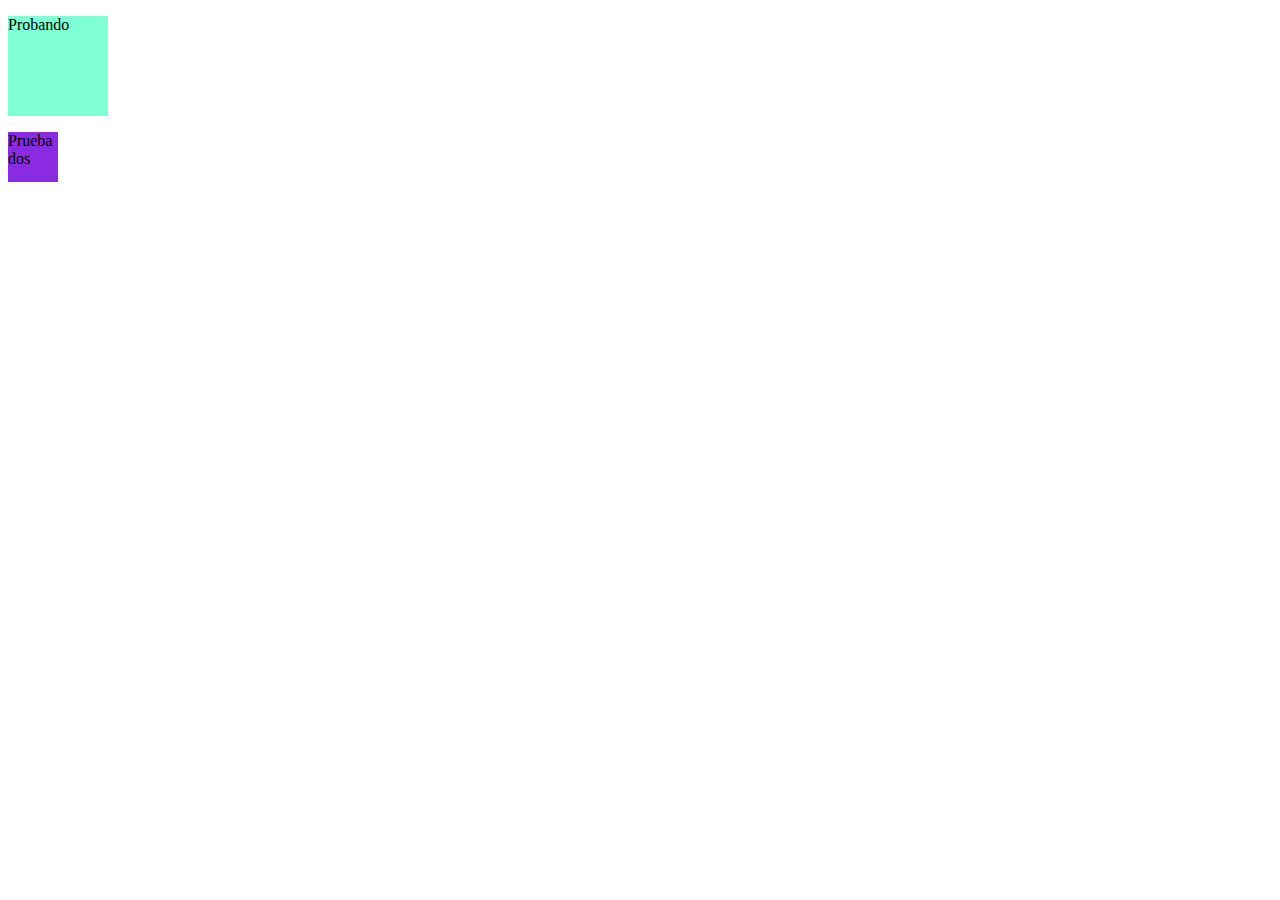
==== trabajoEnClase05/index.html @ 7f8519ed "s" ====
<!DOCTYPE html>
<html lang="en">
<head>
    <meta charset="UTF-8">
    <meta name="viewport" content="width=device-width, initial-scale=1.0">
    <title>Trabajo en Clase 05</title>
    <link rel="stylesheet" href="styles.css">
</head>
<body>
    <div class="transDown">
        <p>Probando</p>
    </div>

    <div class="box" id="box">
        <p>Prueba dos</p>
    </div>

    <script src="script.js"></script> 
</body>
</html>
---- trabajoEnClase05/styles.css ----
.transDown {
    transition: .5s, color .10s;
    width: 100px;
    height: 100px;
    background-color: aquamarine;
}

.transDown:hover {
    transform: translateY(20px);
}

.rotate {
    animation: rotate 1s linear;
}

@keyframes rotate {
    0% { transform: rotate(0deg); }
    100% { transform: rotate(360deg); }
}

.box {
    width: 50px;
    height: 50px;
    background-color: blueviolet;
}
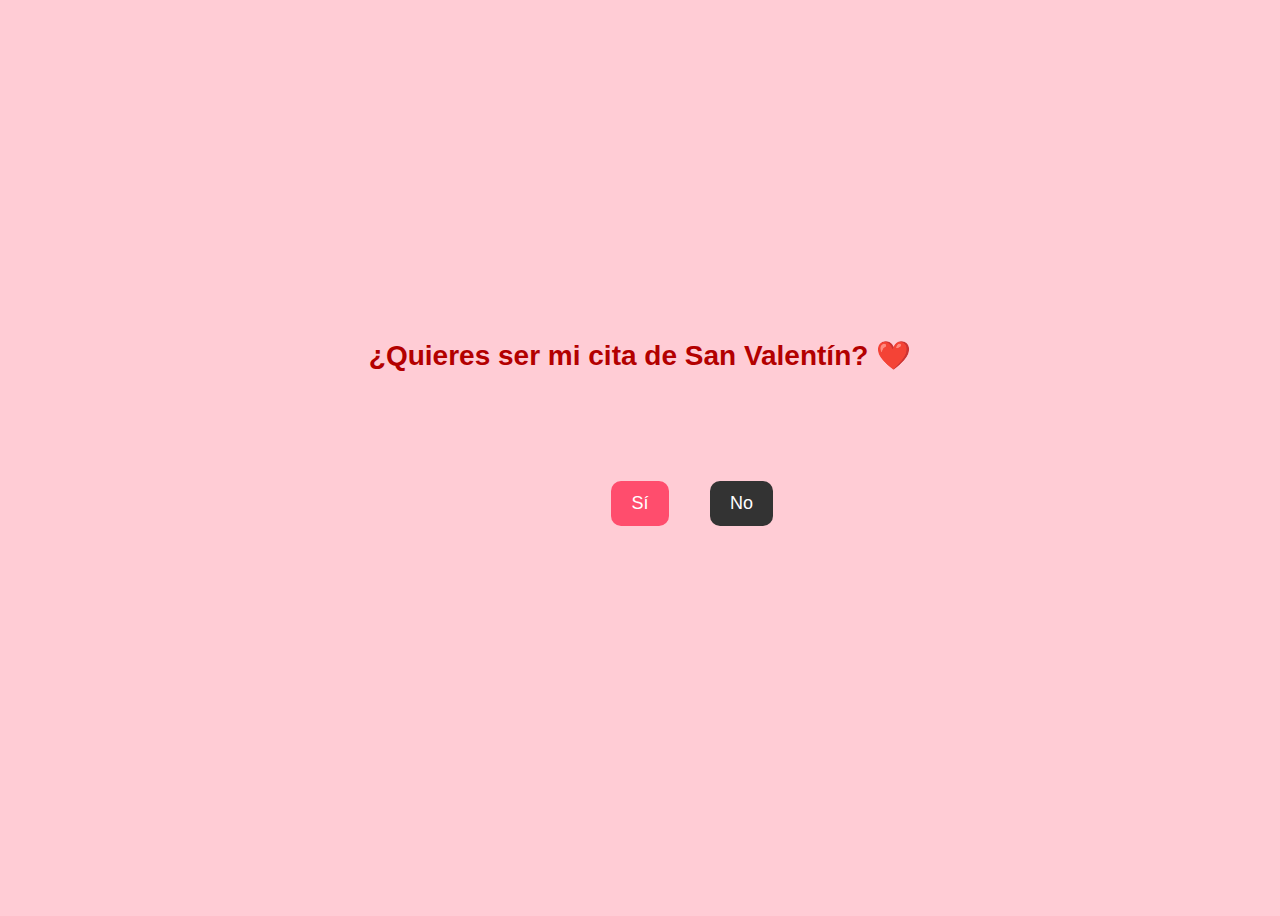
==== commit 80ca4424: "Trabajo Jennifer 5" ====
--- a/trabajoEnClase05/index.html
+++ b/trabajoEnClase05/index.html
@@ -1,20 +1,20 @@
 <!DOCTYPE html>
-<html lang="en">
+<html lang="es">
 <head>
     <meta charset="UTF-8">
     <meta name="viewport" content="width=device-width, initial-scale=1.0">
-    <title>Trabajo en Clase 05</title>
+
+    <title>¿Quieres ser mi cita?</title>
     <link rel="stylesheet" href="styles.css">
 </head>
 <body>
-    <div class="transDown">
-        <p>Probando</p>
+    <h1>¿Quieres ser mi cita de San Valentín? ❤️</h1>
+    <div class="buttons">
+        <button id="no">No</button>
     </div>
-
-    <div class="box" id="box">
-        <p>Prueba dos</p>
+    <div>
+        <button id="yes">Sí</button>
     </div>
-
-    <script src="script.js"></script> 
+    <script src="script.js"></script>
 </body>
-</html>
+</html>--- a/trabajoEnClase05/styles.css
+++ b/trabajoEnClase05/styles.css
@@ -1,25 +1,48 @@
-.transDown {
-    transition: .5s, color .10s;
-    width: 100px;
-    height: 100px;
-    background-color: aquamarine;
+body {
+    display: flex;
+    justify-content: center;
+    align-items: center;
+    flex-direction: column;
+    height: 100vh;
+    background-color: #ffccd5;
+    font-family: Arial, sans-serif;
+    text-align: center;
 }
 
-.transDown:hover {
-    transform: translateY(20px);
+h1 {
+    font-size: 28px;
+    color: #b30000;
 }
 
-.rotate {
-    animation: rotate 1s linear;
+.buttons {
+    display: flex;
+    gap: 20px;
+    margin-top: 20px;
 }
 
-@keyframes rotate {
-    0% { transform: rotate(0deg); }
-    100% { transform: rotate(360deg); }
+button {
+    margin: 70px;
+    padding: 12px 20px;
+    font-size: 18px;
+    border: none;
+    cursor: pointer;
+    border-radius: 10px;
+    transition: 0.3s;
 }
 
-.box {
-    width: 50px;
-    height: 50px;
-    background-color: blueviolet;
+#yes {
+    background-color: #ff4d6d;
+    color: white;
 }
+
+#yes:hover {
+    background-color: #d90429;
+    transform: scale(20.20);
+    transition: 0.3s ease-in-out;
+}
+
+#no {
+    background-color: #333;
+    color: white;
+    position: absolute;
+}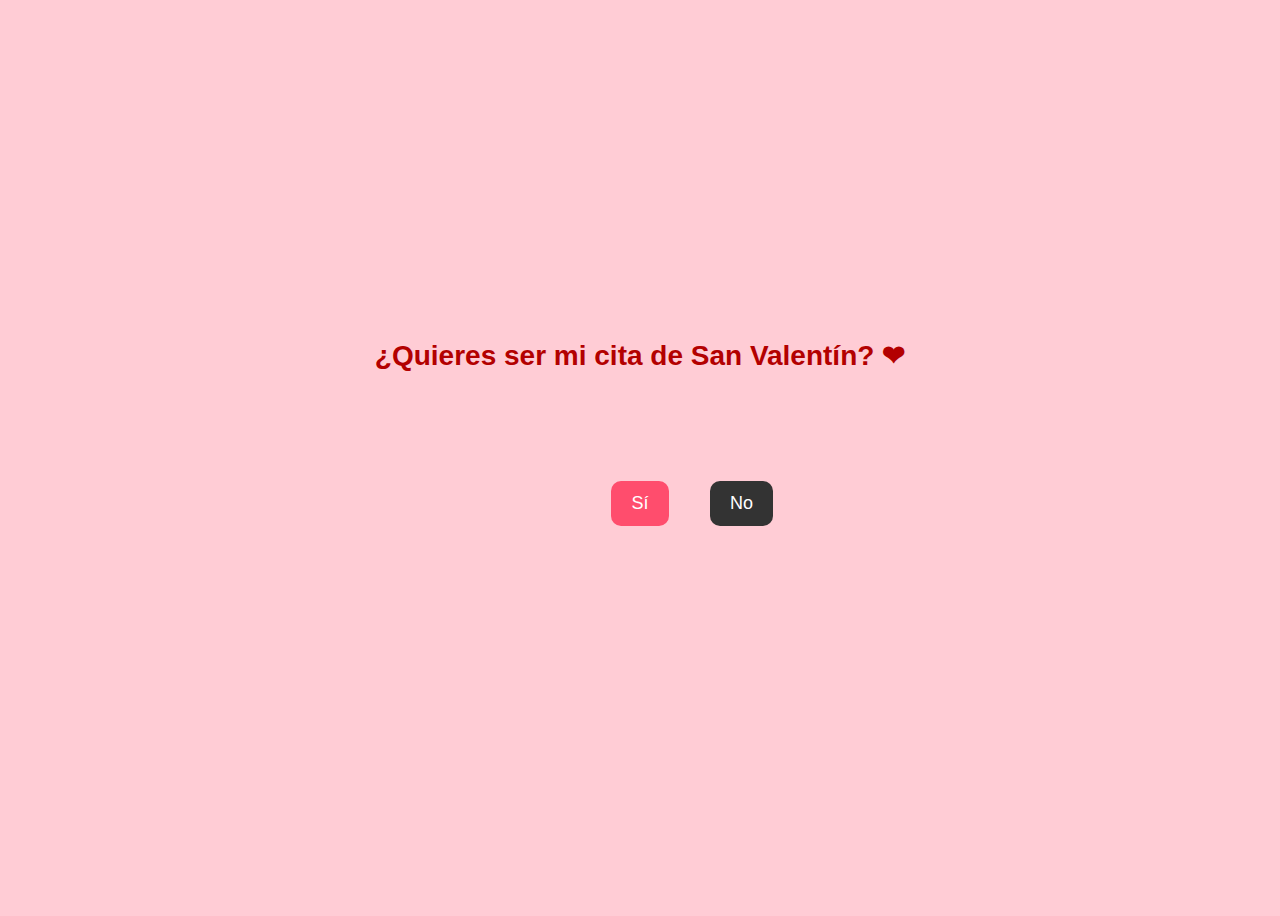
==== commit 6a4aba56: "Tarea 5 Jennifer" ====
--- a/trabajoEnClase05/index.html
+++ b/trabajoEnClase05/index.html
@@ -8,7 +8,7 @@
     <link rel="stylesheet" href="styles.css">
 </head>
 <body>
-    <h1>¿Quieres ser mi cita de San Valentín? ❤️</h1>
+    <h1>¿Quieres ser mi cita de San Valentín? ❤</h1>
     <div class="buttons">
         <button id="no">No</button>
     </div>
